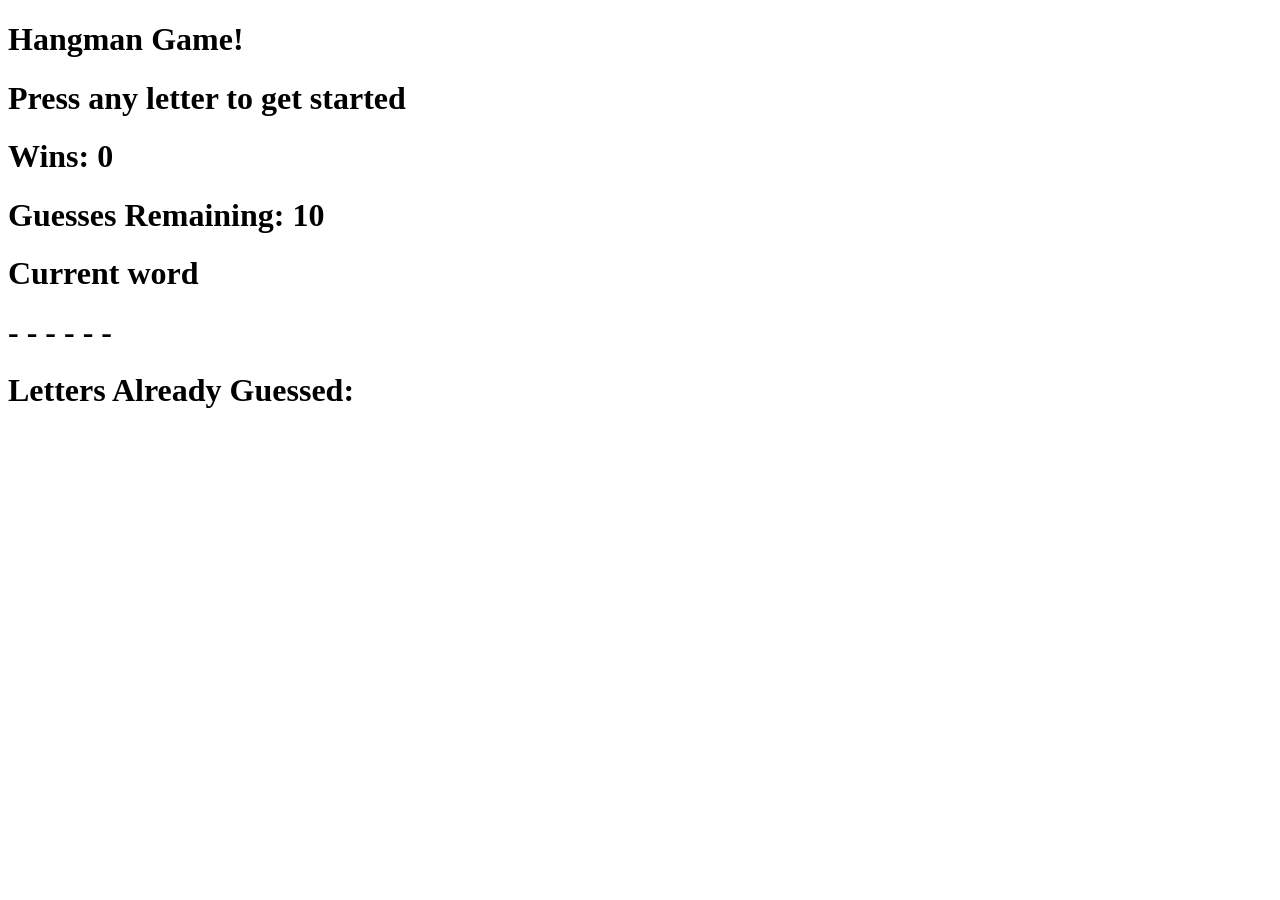
==== index.html @ 1350f954 "Add files to Github" ====
<!DOCTYPE html>
<html lang="en">
<head>
	<meta charset="UTF-8">
	<title>Hangman Game</title>
</head>
<body>

<h1>Hangman Game!</h1>
<h1>Press any letter to get started</h1>
<div id="gamestart"></div>

<script>

	// VARIABLES
	// ==========================================================================

	var words = ["Skylab", "Apollo", "Armstrong", "Hubble", "quasar", "galaxy", "Saturn", "Jupiter", "Venus", "Space Shuttle" ]
	var wins = 0;
	var maxGuesses = 10;
	var gameDiv = document.getElementById("gamestart");
	var dashes = "";
	var answer = "";
	var mainHead = document.createElement("div");
	var lettersGuessed ="";

	// FUNCTIONS
	// ==============================================================================

	function startGame(){
		answer = words[Math.floor(Math.random()*words.length)];
		guesses=maxGuesses;
		lettersGuessed="";
		dashes="";
		console.log(answer);
		for(var i = 0; i < answer.length; i++) {
			dashes+="-";
		}
		console.log(dashes);
		displayHead();
	}

	function playGame() {
		document.onkeyup = function(event){
			var letter = String.fromCharCode(event.keyCode).toLowerCase();
			if (checkUsed(lettersGuessed,letter) && letter.match(/[a-z," "]/i)) {
				lettersGuessed+=letter;
				guesses--;
				for (i=0;i<answer.length;i++) {
					var test = answer.charAt(i);
					if (letter==test.toLowerCase()){
						dashes=setCharAt(dashes,i,test);
					}
				}
				displayHead();
				if (dashes === answer){
					wins++;
					alert("Congrats - you win!!");
					startGame();
				}else if (guesses==0){
					alert("Sorry - you lose!");
					startGame();
				}
			}

		}
	}

	function setCharAt(str,index,chr) {
    	if(index > str.length-1) return str;
    return str.substr(0,index) + chr + str.substr(index+1);
	}

	function spreadDisplay(str,char,flag){
		var returnstr="";
		for (i=0;i<str.length*2;i++){
			if (i/2 === Math.floor(i/2)){
				returnstr+=str.charAt(i/2);
			}else {
				if (flag || i!==(str.length*2)-1){
				returnstr+=char;
				}	
			}
		}
		return returnstr;
}
	function displayHead(){
		mainHead.innerHTML = "<h1>Wins: "+wins+
		"<h1><h1>Guesses Remaining: "+guesses+
		"<h1><h1>Current word<h1>"+spreadDisplay(dashes," ",true)+
		"<h1>Letters Already Guessed:<h1>"+spreadDisplay(lettersGuessed,", ",false);
		gameDiv.appendChild(mainHead);

	}
	function checkUsed(str,ltr){
		for (i=0;i<str.length;i++){
			console.log(str.charAt(i));
			if (ltr === str.charAt(i)){
				return false;
			}
		}
		return true;

	}

	// MAIN PROCESS
	// ==============================================================================

	startGame();
	playGame();

</script>

</body>
</html>
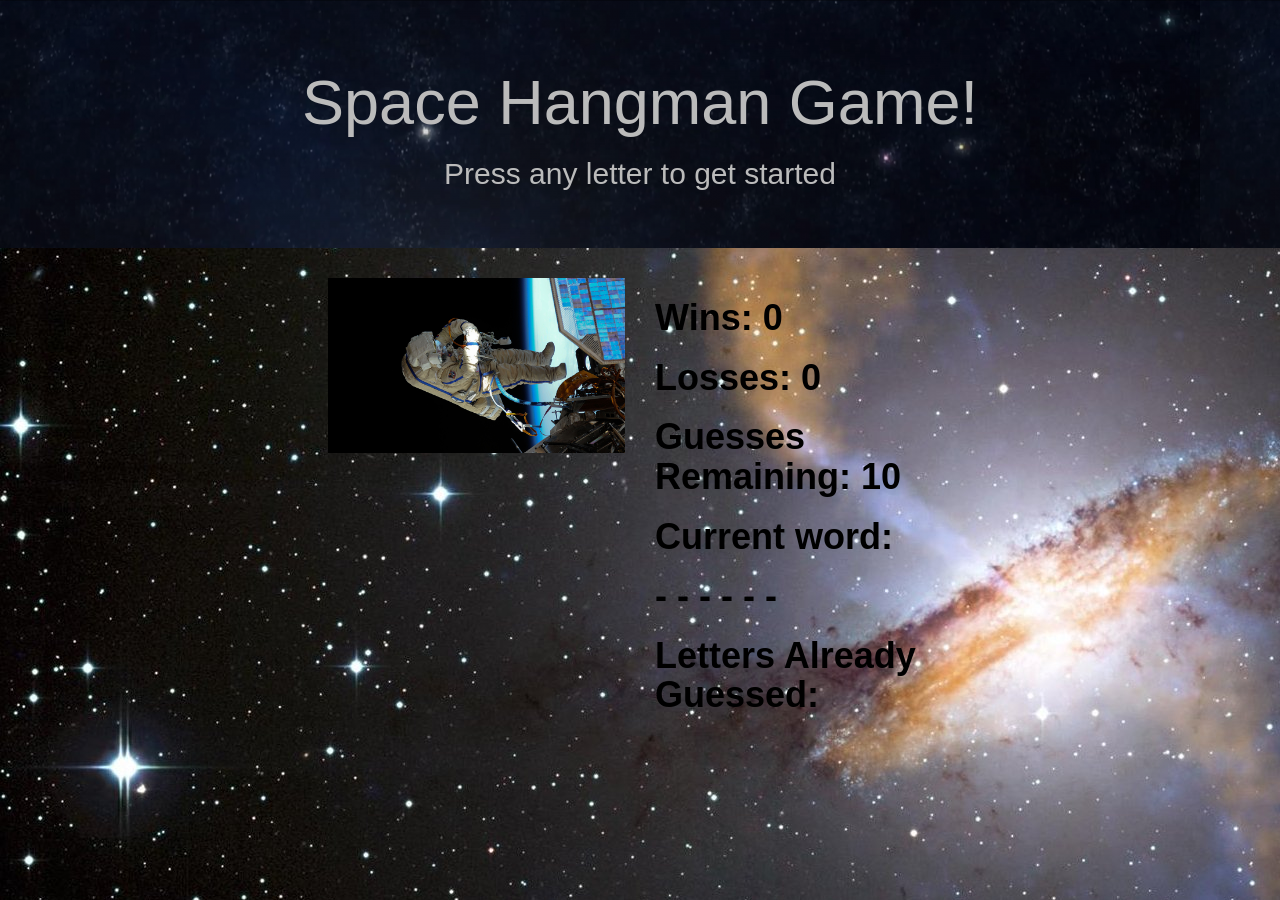
==== commit 609604b5: "first styling" ====
--- a/index.html
+++ b/index.html
@@ -3,12 +3,24 @@
 <head>
 	<meta charset="UTF-8">
 	<title>Hangman Game</title>
+	<link rel="stylesheet" type="text/css" href="assets/css/reset.css">
+	<link rel="stylesheet" type="text/css" href="assets/css/bootstrap.css">
+	<link rel="stylesheet" type="text/css" href="assets/css/bootstrap-theme.css">
+	<link rel="stylesheet" type="text/css" href="assets/css/style.css">
 </head>
 <body>
-
-<h1>Hangman Game!</h1>
-<h1>Press any letter to get started</h1>
-<div id="gamestart"></div>
+<div class="jumbotron">
+	<h1 class="text-center">Space Hangman Game!</h1>
+	<h2 class="text-center">Press any letter to get started</h2>
+</div>
+<div class="row">
+	<div id="side-container" class="col-md-3"></div>
+	<div id="bonus-container" class="col-md-3">
+		<img src="assets/images/spacewalk3.jpg" alt="Space image" width=100% max-width=200px/>
+	</div>
+	<div id="gamestart" class="col-md-3"></div>
+</div>
+	<div id="side-container" class="col-md-3"></div>
 
 <script>
 
@@ -17,6 +29,7 @@
 
 	var words = ["Skylab", "Apollo", "Armstrong", "Hubble", "quasar", "galaxy", "Saturn", "Jupiter", "Venus", "Space Shuttle" ]
 	var wins = 0;
+	var losses = 0;
 	var maxGuesses = 10;
 	var gameDiv = document.getElementById("gamestart");
 	var dashes = "";
@@ -58,7 +71,8 @@
 					alert("Congrats - you win!!");
 					startGame();
 				}else if (guesses==0){
-					alert("Sorry - you lose!");
+					losses++;
+					alert("Sorry - you lose! The word was "+answer);
 					startGame();
 				}
 			}
@@ -85,10 +99,11 @@
 		return returnstr;
 }
 	function displayHead(){
-		mainHead.innerHTML = "<h1>Wins: "+wins+
-		"<h1><h1>Guesses Remaining: "+guesses+
-		"<h1><h1>Current word<h1>"+spreadDisplay(dashes," ",true)+
-		"<h1>Letters Already Guessed:<h1>"+spreadDisplay(lettersGuessed,", ",false);
+		mainHead.innerHTML = "<h1><strong>Wins: "+wins+
+		"</strong></h1><h1><strong>Losses: "+losses+
+		"</strong></h1><h1><strong>Guesses Remaining: "+guesses+
+		"</strong></h1><h1><strong>Current word:</strong></h1>"+"<h1><strong>"+spreadDisplay(dashes," ",true)+
+		"</strong></h1><h1><strong>Letters Already Guessed:</strong></h1>"+spreadDisplay(lettersGuessed,", ",false);
 		gameDiv.appendChild(mainHead);
 
 	}
--- a/assets/css/style.css
+++ b/assets/css/style.css
@@ -0,0 +1,16 @@
+body {
+/*	font-size: 20px;
+	line-height: 25px;
+	color: #777777;
+	font-family:'Arial','Helvetica Neue',  Helvetica, sans-serif;*/
+	background-image:url(../images/sky-lights-space-dark.jpg);
+	color:#000;
+}
+.jumbotron {
+	background-image:url(../images/Space-Industries.png);
+	color:#bbb;
+}
+.bonusImage{
+	width:100%;
+	max-width:100px;
+}
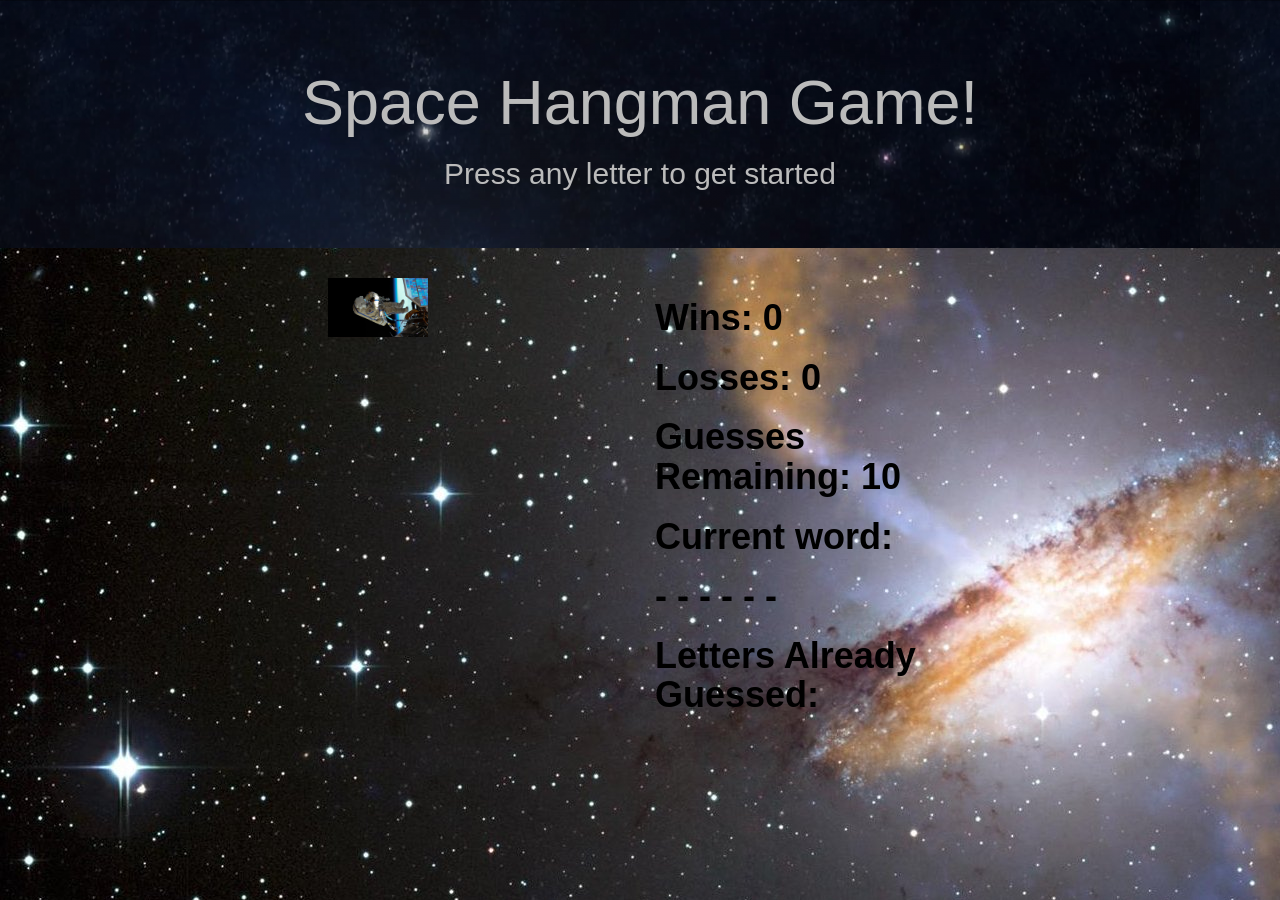
==== commit e4bf296d: "updated styles & background" ====
--- a/index.html
+++ b/index.html
@@ -16,7 +16,7 @@
 <div class="row">
 	<div id="side-container" class="col-md-3"></div>
 	<div id="bonus-container" class="col-md-3">
-		<img src="assets/images/spacewalk3.jpg" alt="Space image" width=100% max-width=200px/>
+		<img class ="bonusImage" src="assets/images/spacewalk3.jpg" alt="Space image"/>
 	</div>
 	<div id="gamestart" class="col-md-3"></div>
 </div>
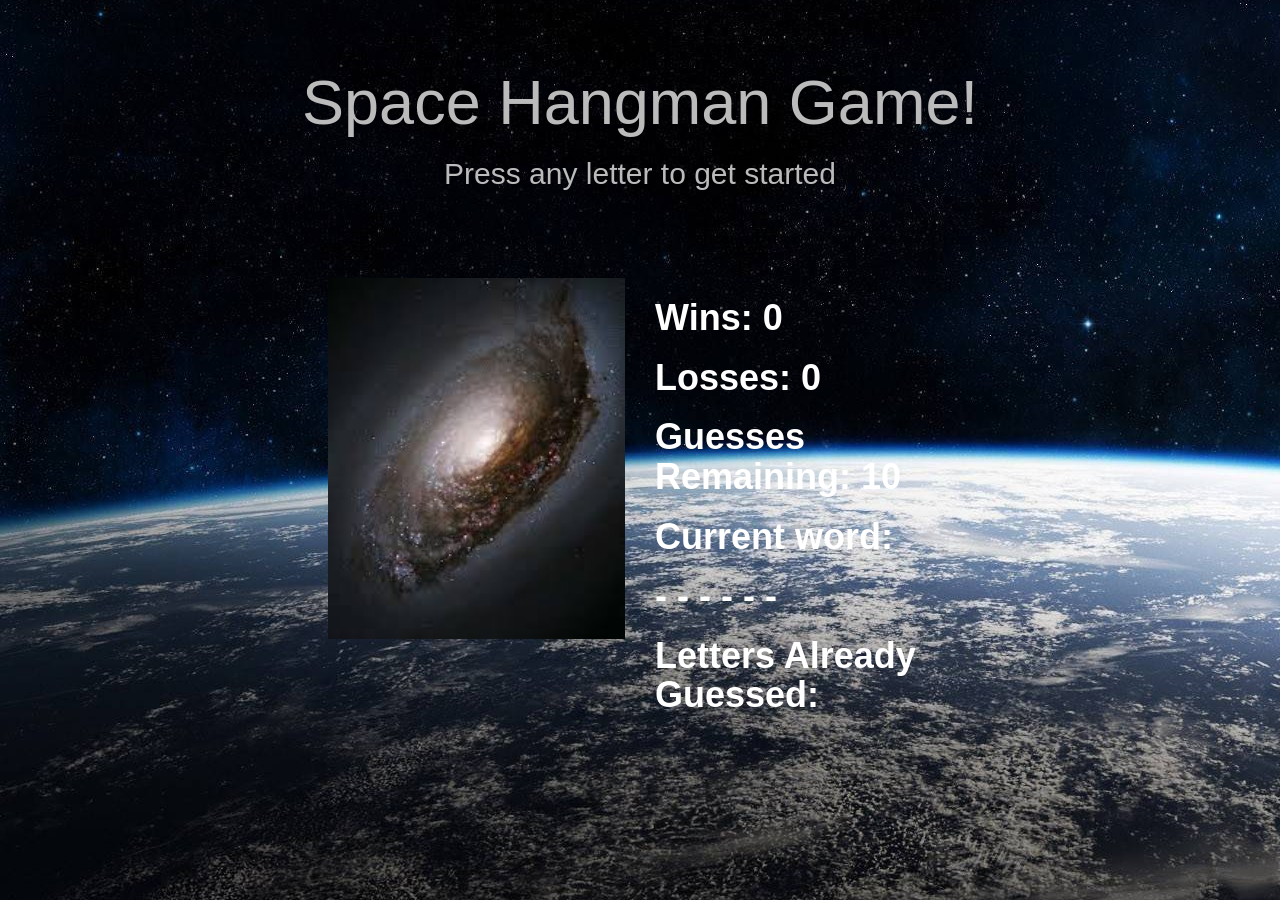
==== commit ab2d5b1d: "updated w/new pictures & sounds" ====
--- a/index.html
+++ b/index.html
@@ -12,11 +12,13 @@
 <div class="jumbotron">
 	<h1 class="text-center">Space Hangman Game!</h1>
 	<h2 class="text-center">Press any letter to get started</h2>
+	<audio><source id="winSound" src="assets/sounds/crowdapplause.mp3" type="audio/mpeg"></audio>
 </div>
 <div class="row">
 	<div id="side-container" class="col-md-3"></div>
 	<div id="bonus-container" class="col-md-3">
-		<img class ="bonusImage" src="assets/images/spacewalk3.jpg" alt="Space image"/>
+		<img id ='bonusImage' src='assets/images/galaxy.jpg' alt='Space image'/>
+		<h1 id="bonusText"><strong></strong></h1>
 	</div>
 	<div id="gamestart" class="col-md-3"></div>
 </div>
@@ -27,7 +29,18 @@
 	// VARIABLES
 	// ==========================================================================
 
-	var words = ["Skylab", "Apollo", "Armstrong", "Hubble", "quasar", "galaxy", "Saturn", "Jupiter", "Venus", "Space Shuttle" ]
+	var words = [
+		{word:"Skylab", picture:"Skylab_(SL-4).jpg", winSound:"beep15.mp3"}, 
+		{word:"Apollo", picture:"Apollo.jpg", winSound:"beep13.mp3"}, 
+		{word:"Armstrong", picture:"neil_armstrong-1000.jpg", winSound:"beep19.mp3"}, 
+		{word:"Hubble", picture:"Hubble_01.jpg", winSound:"crowdapplause.mp3"}, 
+		{word:"quasar", picture:"quasar.jpg", winSound:"crowdapplause.mp3"}, 
+		{word:"galaxy", picture:"galaxy.jpg", winSound:"crowdapplause.mp3"}, 
+		{word:"Saturn", picture:"saturn.jpg", winSound:"crowdapplause.mp3"}, 
+		{word:"Jupiter", picture:"jupiter.jpg", winSound:"crowdapplause.mp3"}, 
+		{word:"Venus", picture:"venus.jpg", winSound:"crowdapplause.mp3"}, 
+		{word:"Space Shuttle", picture:"spaceshuttle.jpg", winSound:"crowdapplause.mp3"}
+		]
 	var wins = 0;
 	var losses = 0;
 	var maxGuesses = 10;
@@ -36,12 +49,14 @@
 	var answer = "";
 	var mainHead = document.createElement("div");
 	var lettersGuessed ="";
+	var answerIndex = -1;
 
 	// FUNCTIONS
 	// ==============================================================================
 
 	function startGame(){
-		answer = words[Math.floor(Math.random()*words.length)];
+		answerIndex = Math.floor(Math.random()*words.length);
+		answer = words[answerIndex].word;
 		guesses=maxGuesses;
 		lettersGuessed="";
 		dashes="";
@@ -68,11 +83,13 @@
 				displayHead();
 				if (dashes === answer){
 					wins++;
-					alert("Congrats - you win!!");
+					// alert("Congrats - you win!!");
+					winReplace(answerIndex);
 					startGame();
 				}else if (guesses==0){
 					losses++;
-					alert("Sorry - you lose! The word was "+answer);
+					// alert("Sorry - you lose! The word was "+answer);
+					loseReplace(answerIndex);
 					startGame();
 				}
 			}
@@ -103,7 +120,7 @@
 		"</strong></h1><h1><strong>Losses: "+losses+
 		"</strong></h1><h1><strong>Guesses Remaining: "+guesses+
 		"</strong></h1><h1><strong>Current word:</strong></h1>"+"<h1><strong>"+spreadDisplay(dashes," ",true)+
-		"</strong></h1><h1><strong>Letters Already Guessed:</strong></h1>"+spreadDisplay(lettersGuessed,", ",false);
+		"</strong></h1><h1><strong>Letters Already Guessed:</strong></h1>"+"<h1><strong>"+spreadDisplay(lettersGuessed,", ",false)+"</strong>";
 		gameDiv.appendChild(mainHead);
 
 	}
@@ -117,6 +134,18 @@
 		return true;
 
 	}
+	function winReplace(i){
+		var newImage = document.getElementById("bonusImage").src="assets/images/"+words[i].picture;
+		var newAlt = document.getElementById("bonusImage").alt=words[i].word;
+		document.getElementById("bonusText").innerHTML = "You Win!!";
+		var win = new Audio('assets/sounds/'+words[i].winSound);
+		win.play();
+	}
+	function loseReplace(i){
+		var newImage = document.getElementById("bonusImage").src="assets/images/"+words[i].picture;
+		var newAlt = document.getElementById("bonusImage").alt=words[i].word;
+		document.getElementById("bonusText").innerHTML = "Sorry, you lose. The word was '"+words[i].word+"'";
+	}
 
 	// MAIN PROCESS
 	// ==============================================================================
--- a/assets/css/style.css
+++ b/assets/css/style.css
@@ -3,14 +3,14 @@
 	line-height: 25px;
 	color: #777777;
 	font-family:'Arial','Helvetica Neue',  Helvetica, sans-serif;*/
-	background-image:url(../images/sky-lights-space-dark.jpg);
-	color:#000;
+	background-image:url(../images/space-004.jpg);
+	color:#fff;
 }
 .jumbotron {
-	background-image:url(../images/Space-Industries.png);
+	background-image:url(../images/space-004.jpg);
 	color:#bbb;
 }
-.bonusImage{
+#bonusImage{
 	width:100%;
-	max-width:100px;
+	max-width:400px;
 }
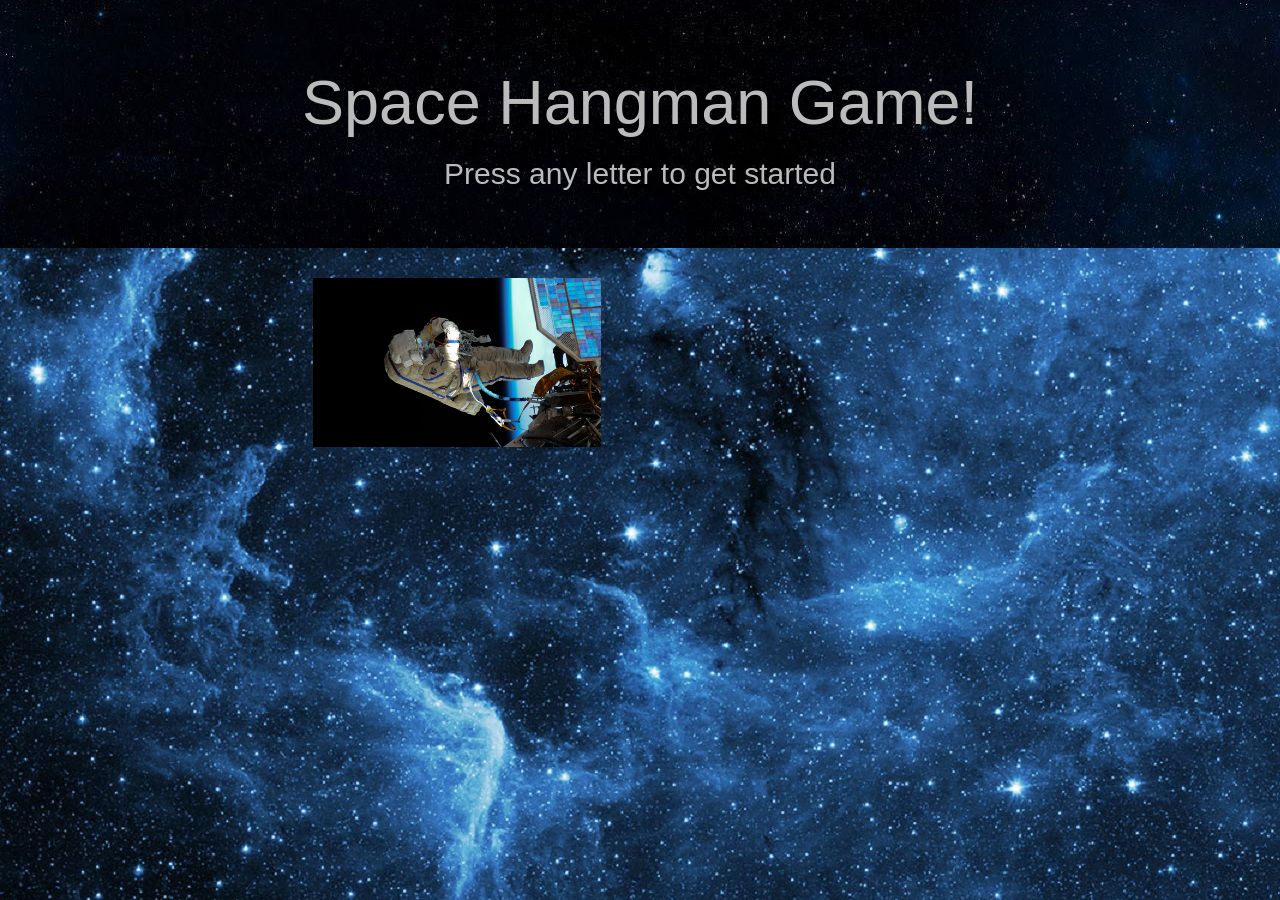
==== commit b05bf3d5: "working" ====
--- a/index.html
+++ b/index.html
@@ -9,151 +9,22 @@
 	<link rel="stylesheet" type="text/css" href="assets/css/style.css">
 </head>
 <body>
-<div class="jumbotron">
-	<h1 class="text-center">Space Hangman Game!</h1>
-	<h2 class="text-center">Press any letter to get started</h2>
-	<audio><source id="winSound" src="assets/sounds/crowdapplause.mp3" type="audio/mpeg"></audio>
-</div>
-<div class="row">
-	<div id="side-container" class="col-md-3"></div>
-	<div id="bonus-container" class="col-md-3">
-		<img id ='bonusImage' src='assets/images/galaxy.jpg' alt='Space image'/>
-		<h1 id="bonusText"><strong></strong></h1>
+	<div class="jumbotron">
+		<h1 class="text-center">Space Hangman Game!</h1>
+		<h2 class="text-center">Press any letter to get started</h2>
+		<audio><source id="winSound" src="assets/sounds/crowdapplause.mp3" type="audio/mpeg"></audio>
 	</div>
-	<div id="gamestart" class="col-md-3"></div>
-</div>
-	<div id="side-container" class="col-md-3"></div>
-
-<script>
-
-	// VARIABLES
-	// ==========================================================================
-
-	var words = [
-		{word:"Skylab", picture:"Skylab_(SL-4).jpg", winSound:"beep15.mp3"}, 
-		{word:"Apollo", picture:"Apollo.jpg", winSound:"beep13.mp3"}, 
-		{word:"Armstrong", picture:"neil_armstrong-1000.jpg", winSound:"beep19.mp3"}, 
-		{word:"Hubble", picture:"Hubble_01.jpg", winSound:"crowdapplause.mp3"}, 
-		{word:"quasar", picture:"quasar.jpg", winSound:"crowdapplause.mp3"}, 
-		{word:"galaxy", picture:"galaxy.jpg", winSound:"crowdapplause.mp3"}, 
-		{word:"Saturn", picture:"saturn.jpg", winSound:"crowdapplause.mp3"}, 
-		{word:"Jupiter", picture:"jupiter.jpg", winSound:"crowdapplause.mp3"}, 
-		{word:"Venus", picture:"venus.jpg", winSound:"crowdapplause.mp3"}, 
-		{word:"Space Shuttle", picture:"spaceshuttle.jpg", winSound:"crowdapplause.mp3"}
-		]
-	var wins = 0;
-	var losses = 0;
-	var maxGuesses = 10;
-	var gameDiv = document.getElementById("gamestart");
-	var dashes = "";
-	var answer = "";
-	var mainHead = document.createElement("div");
-	var lettersGuessed ="";
-	var answerIndex = -1;
-
-	// FUNCTIONS
-	// ==============================================================================
-
-	function startGame(){
-		answerIndex = Math.floor(Math.random()*words.length);
-		answer = words[answerIndex].word;
-		guesses=maxGuesses;
-		lettersGuessed="";
-		dashes="";
-		console.log(answer);
-		for(var i = 0; i < answer.length; i++) {
-			dashes+="-";
-		}
-		console.log(dashes);
-		displayHead();
-	}
-
-	function playGame() {
-		document.onkeyup = function(event){
-			var letter = String.fromCharCode(event.keyCode).toLowerCase();
-			if (checkUsed(lettersGuessed,letter) && letter.match(/[a-z," "]/i)) {
-				lettersGuessed+=letter;
-				guesses--;
-				for (i=0;i<answer.length;i++) {
-					var test = answer.charAt(i);
-					if (letter==test.toLowerCase()){
-						dashes=setCharAt(dashes,i,test);
-					}
-				}
-				displayHead();
-				if (dashes === answer){
-					wins++;
-					// alert("Congrats - you win!!");
-					winReplace(answerIndex);
-					startGame();
-				}else if (guesses==0){
-					losses++;
-					// alert("Sorry - you lose! The word was "+answer);
-					loseReplace(answerIndex);
-					startGame();
-				}
-			}
-
-		}
-	}
-
-	function setCharAt(str,index,chr) {
-    	if(index > str.length-1) return str;
-    return str.substr(0,index) + chr + str.substr(index+1);
-	}
-
-	function spreadDisplay(str,char,flag){
-		var returnstr="";
-		for (i=0;i<str.length*2;i++){
-			if (i/2 === Math.floor(i/2)){
-				returnstr+=str.charAt(i/2);
-			}else {
-				if (flag || i!==(str.length*2)-1){
-				returnstr+=char;
-				}	
-			}
-		}
-		return returnstr;
-}
-	function displayHead(){
-		mainHead.innerHTML = "<h1><strong>Wins: "+wins+
-		"</strong></h1><h1><strong>Losses: "+losses+
-		"</strong></h1><h1><strong>Guesses Remaining: "+guesses+
-		"</strong></h1><h1><strong>Current word:</strong></h1>"+"<h1><strong>"+spreadDisplay(dashes," ",true)+
-		"</strong></h1><h1><strong>Letters Already Guessed:</strong></h1>"+"<h1><strong>"+spreadDisplay(lettersGuessed,", ",false)+"</strong>";
-		gameDiv.appendChild(mainHead);
-
-	}
-	function checkUsed(str,ltr){
-		for (i=0;i<str.length;i++){
-			console.log(str.charAt(i));
-			if (ltr === str.charAt(i)){
-				return false;
-			}
-		}
-		return true;
-
-	}
-	function winReplace(i){
-		var newImage = document.getElementById("bonusImage").src="assets/images/"+words[i].picture;
-		var newAlt = document.getElementById("bonusImage").alt=words[i].word;
-		document.getElementById("bonusText").innerHTML = "You Win!!";
-		var win = new Audio('assets/sounds/'+words[i].winSound);
-		win.play();
-	}
-	function loseReplace(i){
-		var newImage = document.getElementById("bonusImage").src="assets/images/"+words[i].picture;
-		var newAlt = document.getElementById("bonusImage").alt=words[i].word;
-		document.getElementById("bonusText").innerHTML = "Sorry, you lose. The word was '"+words[i].word+"'";
-	}
-
-	// MAIN PROCESS
-	// ==============================================================================
-
-	startGame();
-	playGame();
-
-</script>
+	<div class="row">
+<!-- 		<div id="side-container" class="col-md-3"></div>
+ -->		<div id="bonus-container" class="col-md-6">
+			<img id ='bonusImage' src='assets/images/spacewalk3.jpg' alt='Space image'/>
+			<h1 id="bonusText"><strong></strong></h1>
+		</div>
+		<div id="gamestart" class="col-md-6"></div>
+	</div>
+<!-- 	<div id="side-container" class="col-md-3"></div>
+ -->
+	<script src="assets/javascript/game.js"></script>
 
 </body>
 </html>
--- a/assets/css/style.css
+++ b/assets/css/style.css
@@ -1,9 +1,5 @@
 body {
-/*	font-size: 20px;
-	line-height: 25px;
-	color: #777777;
-	font-family:'Arial','Helvetica Neue',  Helvetica, sans-serif;*/
-	background-image:url(../images/space-004.jpg);
+	background-image:url(../images/BlueSpace-2.jpg);
 	color:#fff;
 }
 .jumbotron {
@@ -13,4 +9,30 @@
 #bonusImage{
 	width:100%;
 	max-width:400px;
+}
+#bonus-container {
+	padding-left:25%;
+	padding-right:3%;
+}
+#gamestart {
+	padding-right:25%;
+	padding-left:3%;
+}
+@media screen and (max-width:991px){
+	#bonusImage{
+		width:100%;
+		max-width:200px;
+	}
+	h1 {
+		font-size:24px;
+	}
+	#bonus-container {
+	padding-left:15%;
+	padding-right:1%;
+	padding-bottom:2%;
+	}
+	#gamestart {
+		padding-right:15%;
+		padding-left:10%;
+	}
 }
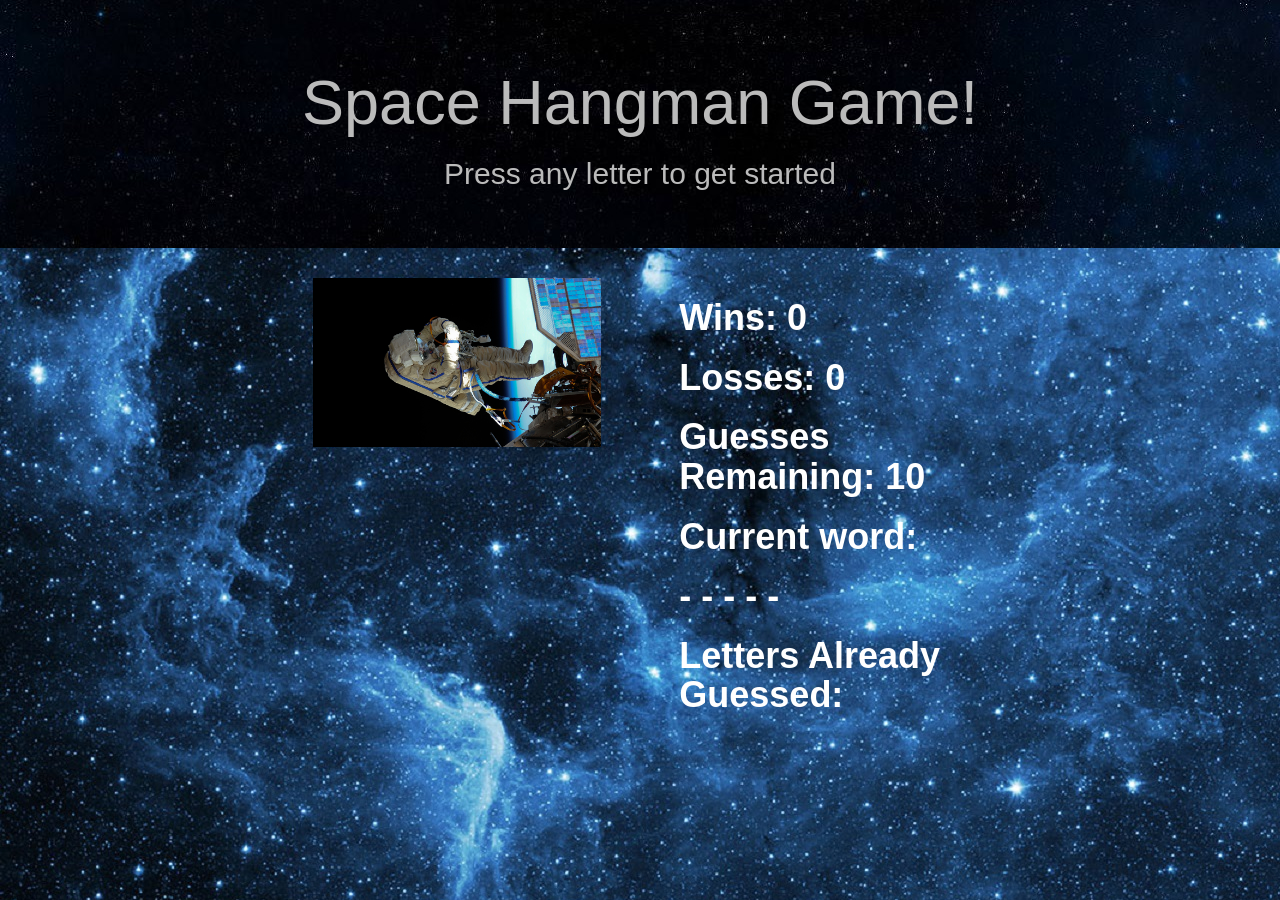
==== commit 16047ad9: "final" ====
--- a/index.html
+++ b/index.html
@@ -15,15 +15,12 @@
 		<audio><source id="winSound" src="assets/sounds/crowdapplause.mp3" type="audio/mpeg"></audio>
 	</div>
 	<div class="row">
-<!-- 		<div id="side-container" class="col-md-3"></div>
- -->		<div id="bonus-container" class="col-md-6">
+		<div id="bonus-container" class="col-md-6">
 			<img id ='bonusImage' src='assets/images/spacewalk3.jpg' alt='Space image'/>
 			<h1 id="bonusText"><strong></strong></h1>
 		</div>
 		<div id="gamestart" class="col-md-6"></div>
 	</div>
-<!-- 	<div id="side-container" class="col-md-3"></div>
- -->
 	<script src="assets/javascript/game.js"></script>
 
 </body>
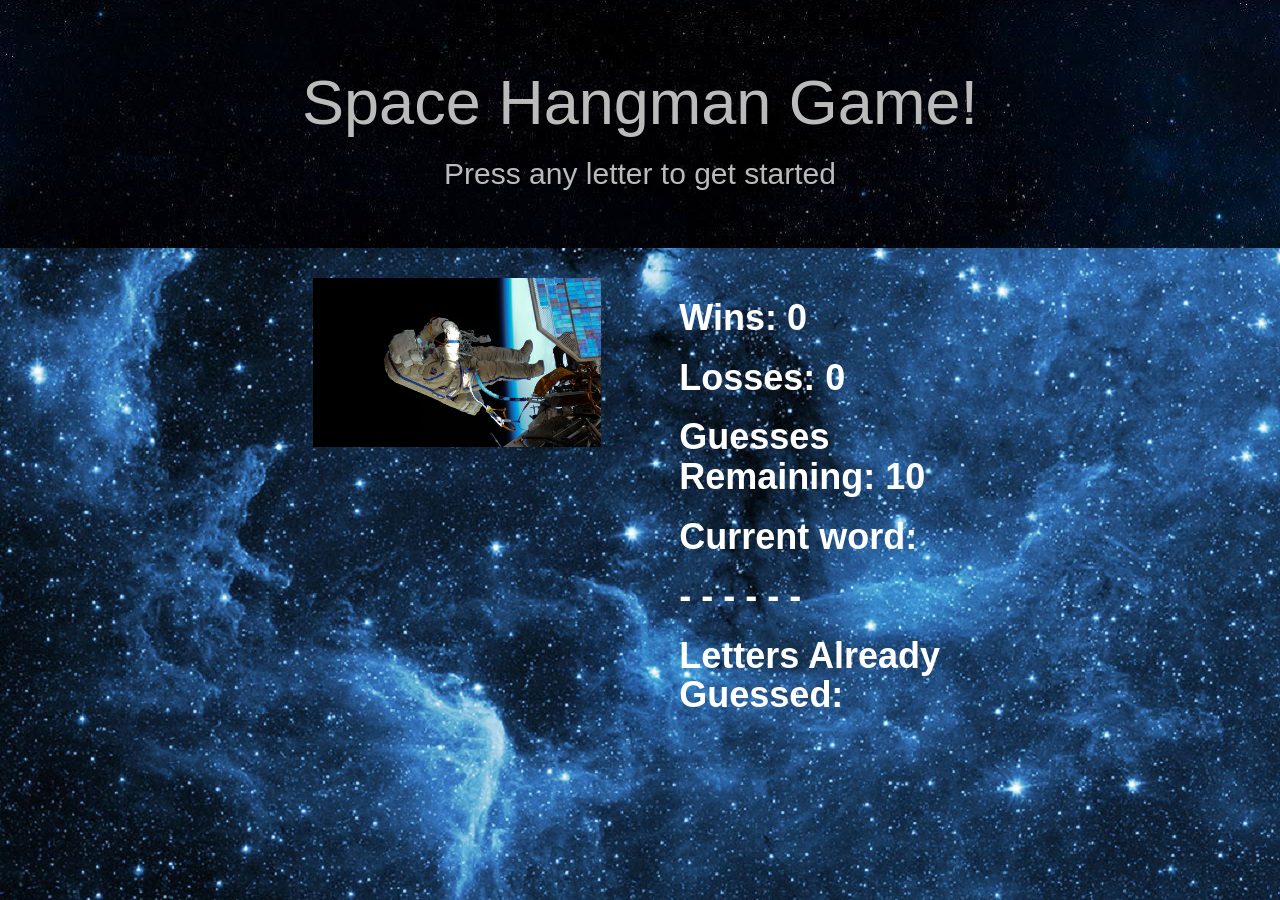
==== commit 78540a14: "final" ====
--- a/index.html
+++ b/index.html
@@ -12,7 +12,6 @@
 	<div class="jumbotron">
 		<h1 class="text-center">Space Hangman Game!</h1>
 		<h2 class="text-center">Press any letter to get started</h2>
-		<audio><source id="winSound" src="assets/sounds/crowdapplause.mp3" type="audio/mpeg"></audio>
 	</div>
 	<div class="row">
 		<div id="bonus-container" class="col-md-6">
